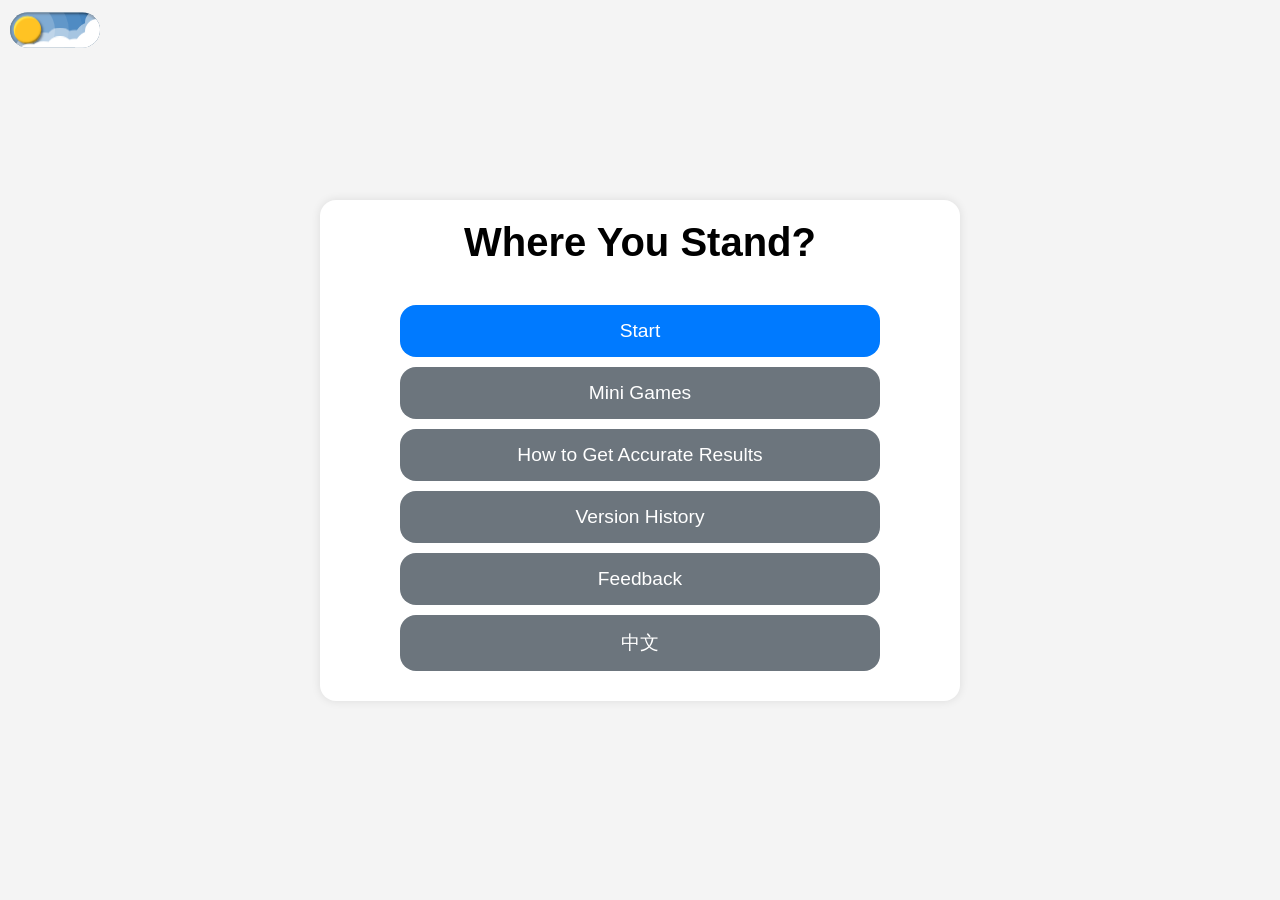
==== index.html @ 2a89460a "Apply approved English copy and connect quiz language switching" ====
<!DOCTYPE html>
<html lang="en">
<head>
    <meta charset="UTF-8">
    <meta name="viewport" content="width=device-width, initial-scale=1.0">
    <title data-i18n="title">Where You Stand?</title>
    <link rel="stylesheet" href="portalstyles.css?v=1">
    <link rel="stylesheet" href="daynight/style.css">
</head>
<body>
    <div class="container" style="font-size: 5px">
        <div class="components">
          <div class="main-button">
            <div class="moon"></div>
            <div class="moon"></div>
            <div class="moon"></div>
          </div>
          <div class="daytime-backgrond"></div>
          <div class="daytime-backgrond"></div>
          <div class="daytime-backgrond"></div>
          <div class="cloud">
            <div class="cloud-son"></div>
            <div class="cloud-son"></div>
            <div class="cloud-son"></div>
            <div class="cloud-son"></div>
            <div class="cloud-son"></div>
            <div class="cloud-son"></div>
          </div>
          <div class="cloud-light">
            <div class="cloud-son"></div>
            <div class="cloud-son"></div>
            <div class="cloud-son"></div>
            <div class="cloud-son"></div>
            <div class="cloud-son"></div>
            <div class="cloud-son"></div>
          </div>
          <div class="stars">
            <div class="star big">
              <div class="star-son"></div>
              <div class="star-son"></div>
              <div class="star-son"></div>
              <div class="star-son"></div>
            </div>
            <div class="star big">
              <div class="star-son"></div>
              <div class="star-son"></div>
              <div class="star-son"></div>
              <div class="star-son"></div>
            </div>
            <div class="star medium">
              <div class="star-son"></div>
              <div class="star-son"></div>
              <div class="star-son"></div>
              <div class="star-son"></div>
            </div>
            <div class="star medium">
              <div class="star-son"></div>
              <div class="star-son"></div>
              <div class="star-son"></div>
              <div class="star-son"></div>
            </div>
            <div class="star small">
              <div class="star-son"></div>
              <div class="star-son"></div>
              <div class="star-son"></div>
              <div class="star-son"></div>
            </div>
            <div class="star small">
              <div class="star-son"></div>
              <div class="star-son"></div>
              <div class="star-son"></div>
              <div class="star-son"></div>
            </div>
          </div>
        </div>
      </div>
    <div class="containerall">
        <h1 data-i18n="title" onclick="showVersion()">Where You Stand?</h1>
        <div id="options-container">
            <button class="option-button" data-i18n="startTest" onclick="startTest()">Start</button>
            <button class="option-button1" data-i18n="miniGames" onclick="games()">Mini Games</button>
            <button class="option-button1" data-i18n="notes" onclick="showNotes()">How to Get Accurate Results</button>
            <button class="option-button1" data-i18n="versionHistory" onclick="history()">Version History</button>
            <button class="option-button1" data-i18n="feedback" onclick="giveFeedback()">Feedback</button>
            <button class="option-button1" data-i18n="switchLanguage" onclick="switchLanguage()">中文</button>
        </div>
    </div>
    <script src="approved-translations.js?v=1"></script>
    <script src="i18n.js?v=1"></script>
    <script src="portalscript.js?v=5"></script>
    <script src="daynight/script.js"></script>
</body>
</html>
---- portalstyles.css ----
body {
    font-family: Arial, sans-serif;
    background-color: #f4f4f4;
    margin: 0;
    padding: 0;
    display: flex;
    justify-content: center;
    align-items: center;
    height: 100vh;
}

.containerall {
    background: white;
    padding: 20px;
    border-radius: 16px; /* 增加圆角度数 */
    box-shadow: 0 0 10px rgba(0, 0, 0, 0.1);
    text-align: center;
    max-width: 600px;
    width: 90%;
}

h1 {
    margin-bottom: 40px;
    font-size: 2.5em;
    cursor: pointer;
}

.option-button {
    display: block;
    width: 80%;
    padding: 15px;
    margin: 10px auto;
    border: none;
    background-color: #007AFF;
    color: white;
    border-radius: 16px; /* 增加圆角度数 */
    cursor: pointer;
    font-size: 1.2em;
}

.option-button1 {
    display: block;
    width: 80%;
    padding: 15px;
    margin: 10px auto;
    border: none;
    background-color: #6c757d;
    color: white;
    border-radius: 16px; /* 增加圆角度数 */
    cursor: pointer;
    font-size: 1.2em;
}

.option-button:hover {
    background-color: #0056b3;
}

.option-button1:hover {
    background-color: #545b62;
}

@media (max-width: 600px) {
    .containerall {
        padding: 10px;
    }

    h1 {
        font-size: 2em;
        margin-bottom: 32px;
    }

    .option-button {
        width: 95%;
        padding: 12px;
        font-size: 1em;
    }

    .option-button1 {
        width: 95%;
        padding: 12px;
        font-size: 1em;
    }
}

/* 新的动画样式 */
@keyframes expandAndFade {
    0% {
        transform: scale(1);
        opacity: 1;
    }
    100% {
        transform: scale(3);
        opacity: 0;
    }
}

/* 为 .option-button 添加动画类 */
.option-button.animate {
    animation: expandAndFade 1s forwards; /* 1秒的动画，动画结束时保持最终状态 */
}

/* 隐藏但保持占位的样式 */
.hidden {
    opacity: 0;
    pointer-events: none;
}
---- daynight/style.css ----
* {
  margin: 0;
  padding: 0;
  transition: 0.7s;
  -webkit-tap-highlight-color: rgba(0, 0, 0, 0);
}
body[data-theme="dark"] {
  background-color: #141414; /* 夜间默认背景颜色 */
}
[data-theme="dark"] .containerall{
  background-color: #1E1E1E; /* 夜间默认背景颜色 */
}
[data-theme="dark"] h1{
  color: #F4F4F4; /* 夜间默认背景颜色 */
}
[data-theme="dark"] .option-button {
  background-color: #0066FF;
  color: #F4F4F4;
}
[data-theme="dark"] .option-button1 {
  background-color: #586169;
  color: #F4F4F4;
}
[data-theme="dark"] #question {
  color: #F4F4F4;
}
[data-theme="dark"] .option-button:hover {
  background-color: #0044CC;
}
[data-theme="dark"] .option-button1:hover {
  background-color: #40474E;
}
[data-theme="dark"] .back-button {
  background-color: #586169;
}
[data-theme="dark"] .back-button:hover {
  background-color: #464E54;
}
[data-theme="dark"] .progress-bar {
  background-color: #141414;
}
[data-theme="dark"] #calculation-status {
  color: #F4F4F4;
}
[data-theme="dark"] .progress {
  background-color: #0066FF;
}
[data-theme="dark"] .note {
  color: #F4F4F4;
}
[data-theme="dark"] .bignote {
  color: #F4F4F4;
}
[data-theme="dark"] .inline-icon {
  filter: brightness(0) invert(1);
}
[data-theme="dark"] .version {
  background-color: #1E1E1E;
  border: 1px solid #000000;
}

[data-theme="dark"] .version-number {
  color: #0066FF;
}

[data-theme="dark"] .version-details {
  color: #F4F4F4;
}
.container {
  position: absolute;
  top: 30px;
  left: 55px;
  margin-top: -35em;
  margin-left: -90em;
  width: 180em;
  height: 70em;
  display: inline-block;
  vertical-align: bottom;
  -webkit-transform: translate3d(0, 0, 0);
  -moz-transform: translate3d(0, 0, 0);
  -o-transform: translate3d(0, 0, 0);
  -ms-transform: translate3d(0, 0, 0);
  transform: translate3d(0, 0, 0);
  transform: scale(0.1);
}
.container .components {
  position: fixed;
  width: 180em;
  height: 70em;
  background-color: #4685c0;
  border-radius: 100em;
  -webkit-box-shadow: inset 0 0 5em 3em rgba(0, 0, 0, 0.5);
  box-shadow: inset 0 0 5em 3em rgba(0, 0, 0, 0.5);
  overflow: hidden;
  -webkit-transition: 0.7s;
  -moz-transition: 0.7s;
  -o-transition: 0.7s;
  -ms-transition: 0.7s;
  transition: 0.7s;
  -webkit-transition-timing-function: cubic-bezier(0, 0.5, 1, 1);
  -moz-transition-timing-function: cubic-bezier(0, 0.5, 1, 1);
  -o-transition-timing-function: cubic-bezier(0, 0.5, 1, 1);
  -ms-transition-timing-function: cubic-bezier(0, 0.5, 1, 1);
  transition-timing-function: cubic-bezier(0, 0.5, 1, 1);
  cursor: pointer;
}
.container .main-button {
  margin: 7.5em 0 0 7.5em;
  width: 55em;
  height: 55em;
  background-color: #ffc323;
  border-radius: 50%;
  -webkit-box-shadow: 3em 3em 5em rgba(0, 0, 0, 0.5),
    inset -3em -5em 3em -3em rgba(0, 0, 0, 0.5), inset 4em 5em 2em -2em #ffe650;
  box-shadow: 3em 3em 5em rgba(0, 0, 0, 0.5),
    inset -3em -5em 3em -3em rgba(0, 0, 0, 0.5), inset 4em 5em 2em -2em #ffe650;
  -webkit-transition: 1s;
  -moz-transition: 1s;
  -o-transition: 1s;
  -ms-transition: 1s;
  transition: 1s;
  -webkit-transition-timing-function: cubic-bezier(0.56, 1.35, 0.52, 1);
  -moz-transition-timing-function: cubic-bezier(0.56, 1.35, 0.52, 1);
  -o-transition-timing-function: cubic-bezier(0.56, 1.35, 0.52, 1);
  -ms-transition-timing-function: cubic-bezier(0.56, 1.35, 0.52, 1);
  transition-timing-function: cubic-bezier(0.56, 1.35, 0.52, 1);
}
.container .moon {
  position: absolute;
  background-color: #96a0b4;
  -webkit-box-shadow: inset 0em 0em 1em 1em rgba(0, 0, 0, 0.3);
  box-shadow: inset 0em 0em 1em 1em rgba(0, 0, 0, 0.3);
  border-radius: 50%;
  -webkit-transition: 0.5s;
  -moz-transition: 0.5s;
  -o-transition: 0.5s;
  -ms-transition: 0.5s;
  transition: 0.5s;
  opacity: 0;
  -ms-filter: "progid:DXImageTransform.Microsoft.Alpha(Opacity=0)";
  filter: alpha(opacity=0);
}
.container .moon:nth-child(1) {
  top: 7.5em;
  left: 25em;
  width: 12.5em;
  height: 12.5em;
}
.container .moon:nth-child(2) {
  top: 20em;
  left: 7.5em;
  width: 20em;
  height: 20em;
}
.container .moon:nth-child(3) {
  top: 32.5em;
  left: 32.5em;
  width: 12.5em;
  height: 12.5em;
}
.container .daytime-backgrond {
  position: absolute;
  border-radius: 50%;
  -webkit-transition: 1s;
  -moz-transition: 1s;
  -o-transition: 1s;
  -ms-transition: 1s;
  transition: 1s;
  -webkit-transition-timing-function: cubic-bezier(0.56, 1.35, 0.52, 1);
  -moz-transition-timing-function: cubic-bezier(0.56, 1.35, 0.52, 1);
  -o-transition-timing-function: cubic-bezier(0.56, 1.35, 0.52, 1);
  -ms-transition-timing-function: cubic-bezier(0.56, 1.35, 0.52, 1);
  transition-timing-function: cubic-bezier(0.56, 1.35, 0.52, 1);
}
.container .daytime-backgrond:nth-child(2) {
  top: -20em;
  left: -20em;
  width: 110em;
  height: 110em;
  background-color: rgba(255, 255, 255, 0.2);
  z-index: -2;
}
.container .daytime-backgrond:nth-child(3) {
  top: -32.5em;
  left: -17.5em;
  width: 135em;
  height: 135em;
  background-color: rgba(255, 255, 255, 0.1);
  z-index: -3;
}
.container .daytime-backgrond:nth-child(4) {
  top: -45em;
  left: -15em;
  width: 160em;
  height: 160em;
  background-color: rgba(255, 255, 255, 0.05);
  z-index: -4;
}
.container .cloud,
.container .cloud-light {
  -webkit-transform: translateY(10em);
  -moz-transform: translateY(10em);
  -o-transform: translateY(10em);
  -ms-transform: translateY(10em);
  transform: translateY(10em);
  -webkit-transition: 1s;
  -moz-transition: 1s;
  -o-transition: 1s;
  -ms-transition: 1s;
  transition: 1s;
  -webkit-transition-timing-function: cubic-bezier(0.56, 1.35, 0.52, 1);
  -moz-transition-timing-function: cubic-bezier(0.56, 1.35, 0.52, 1);
  -o-transition-timing-function: cubic-bezier(0.56, 1.35, 0.52, 1);
  -ms-transition-timing-function: cubic-bezier(0.56, 1.35, 0.52, 1);
  transition-timing-function: cubic-bezier(0.56, 1.35, 0.52, 1);
}
.container .cloud-son {
  position: absolute;
  background-color: #fff;
  border-radius: 50%;
  z-index: -1;
  -webkit-transition: -webkit-transform 6s, right 1s, bottom 1s;
  -moz-transition: -moz-transform 6s, right 1s, bottom 1s;
  -o-transition: -o-transform 6s, right 1s, bottom 1s;
  -ms-transition: -ms-transform 6s, right 1s, bottom 1s;
  transition: transform 6s, right 1s, bottom 1s;
}
.container .cloud-son:nth-child(6n + 1) {
  right: -20em;
  bottom: 10em;
  width: 50em;
  height: 50em;
}
.container .cloud-son:nth-child(6n + 2) {
  right: -10em;
  bottom: -25em;
  width: 60em;
  height: 60em;
}
.container .cloud-son:nth-child(6n + 3) {
  right: 20em;
  bottom: -40em;
  width: 60em;
  height: 60em;
}
.container .cloud-son:nth-child(6n + 4) {
  right: 50em;
  bottom: -35em;
  width: 60em;
  height: 60em;
}
.container .cloud-son:nth-child(6n + 5) {
  right: 75em;
  bottom: -60em;
  width: 75em;
  height: 75em;
}
.container .cloud-son:nth-child(6n + 6) {
  right: 110em;
  bottom: -50em;
  width: 60em;
  height: 60em;
}
.container .cloud {
  z-index: -2;
}
.container .cloud-light {
  position: absolute;
  right: 0em;
  bottom: 25em;
  opacity: 0.5;
  -ms-filter: "progid:DXImageTransform.Microsoft.Alpha(Opacity=50)";
  filter: alpha(opacity=50);
  z-index: -3;
}
.container .stars {
  -webkit-transform: translateY(-125em);
  -moz-transform: translateY(-125em);
  -o-transform: translateY(-125em);
  -ms-transform: translateY(-125em);
  transform: translateY(-125em);
  z-index: -2;
  -webkit-transition: 1s;
  -moz-transition: 1s;
  -o-transition: 1s;
  -ms-transition: 1s;
  transition: 1s;
  -webkit-transition-timing-function: cubic-bezier(0.56, 1.35, 0.52, 1);
  -moz-transition-timing-function: cubic-bezier(0.56, 1.35, 0.52, 1);
  -o-transition-timing-function: cubic-bezier(0.56, 1.35, 0.52, 1);
  -ms-transition-timing-function: cubic-bezier(0.56, 1.35, 0.52, 1);
  transition-timing-function: cubic-bezier(0.56, 1.35, 0.52, 1);
}
.container .big {
  --size: 7em;
}
.container .medium {
  --size: 5em;
}
.container .small {
  --size: 3em;
}
.container .star {
  position: absolute;
  width: calc(2 * var(--size));
  height: calc(2 * var(--size));
}
.container .star:nth-child(1) {
  top: 11em;
  left: 39em;
}
.container .star:nth-child(2) {
  top: 39em;
  left: 91em;
}
.container .star:nth-child(3) {
  top: 26em;
  left: 19em;
}
.container .star:nth-child(4) {
  top: 37em;
  left: 66em;
}
.container .star:nth-child(5) {
  top: 21em;
  left: 75em;
}
.container .star:nth-child(6) {
  top: 51em;
  left: 38em;
}
.container .star-son {
  float: left;
}
.container .star-son:nth-child(1) {
  --pos: left 0;
}
.container .star-son:nth-child(2) {
  --pos: right 0;
}
.container .star-son:nth-child(3) {
  --pos: 0 bottom;
}
.container .star-son:nth-child(4) {
  --pos: right bottom;
}
.container .star-son {
  width: var(--size);
  height: var(--size);
  background-image: -webkit-radial-gradient(
    circle var(--size) at var(--pos),
    transparent calc(95% - 1px),
    #fff 95%
  );
  background-image: -moz-radial-gradient(
    circle var(--size) at var(--pos),
    transparent calc(95% - 1px),
    #fff 95%
  );
  background-image: -o-radial-gradient(
    circle var(--size) at var(--pos),
    transparent calc(95% - 1px),
    #fff 95%
  );
  background-image: -ms-radial-gradient(
    circle var(--size) at var(--pos),
    transparent calc(95% - 1px),
    #fff 95%
  );
  background-image: radial-gradient(
    circle var(--size) at var(--pos),
    transparent calc(95% - 1px),
    #fff 95%
  );
}
.container .components .main-button:hover {
  -webkit-transform: translateX(10em);
  -moz-transform: translateX(10em);
  -o-transform: translateX(10em);
  -ms-transform: translateX(10em);
  transform: translateX(10em);
}
.container .components .main-button:hover ~ .daytime-backgrond:nth-child(2) {
  -webkit-transform: translateX(10em);
  -moz-transform: translateX(10em);
  -o-transform: translateX(10em);
  -ms-transform: translateX(10em);
  transform: translateX(10em);
}
.container .components .main-button:hover ~ .daytime-backgrond:nth-child(3) {
  -webkit-transform: translateX(7em);
  -moz-transform: translateX(7em);
  -o-transform: translateX(7em);
  -ms-transform: translateX(7em);
  transform: translateX(7em);
}
.container .components .main-button:hover ~ .daytime-backgrond:nth-child(4) {
  -webkit-transform: translateX(4em);
  -moz-transform: translateX(4em);
  -o-transform: translateX(4em);
  -ms-transform: translateX(4em);
  transform: translateX(4em);
}
.container .components .main-button:hover ~ .cloud .cloud-son:nth-child(1) {
  right: -24em;
  bottom: 10em;
}
.container .components .main-button:hover ~ .cloud .cloud-son:nth-child(2) {
  right: -12em;
  bottom: -27em;
}
.container .components .main-button:hover ~ .cloud .cloud-son:nth-child(3) {
  right: 17em;
  bottom: -43em;
}
.container .components .main-button:hover ~ .cloud .cloud-son:nth-child(4) {
  right: 46em;
  bottom: -39em;
}
.container .components .main-button:hover ~ .cloud .cloud-son:nth-child(5) {
  right: 70em;
  bottom: -65em;
}
.container .components .main-button:hover ~ .cloud .cloud-son:nth-child(6) {
  right: 109em;
  bottom: -54em;
}
.container
  .components
  .main-button:hover
  ~ .cloud-light
  .cloud-son:nth-child(1) {
  right: -23em;
  bottom: 10em;
}
.container
  .components
  .main-button:hover
  ~ .cloud-light
  .cloud-son:nth-child(2) {
  right: -11em;
  bottom: -26em;
}
.container
  .components
  .main-button:hover
  ~ .cloud-light
  .cloud-son:nth-child(3) {
  right: 18em;
  bottom: -42em;
}
.container
  .components
  .main-button:hover
  ~ .cloud-light
  .cloud-son:nth-child(4) {
  right: 47em;
  bottom: -38em;
}
.container
  .components
  .main-button:hover
  ~ .cloud-light
  .cloud-son:nth-child(5) {
  right: 74em;
  bottom: -64em;
}
.container
  .components
  .main-button:hover
  ~ .cloud-light
  .cloud-son:nth-child(6) {
  right: 110em;
  bottom: -55em;
}
[data-theme="light"] .container .cloud-son {
  -webkit-transform: scale(1);
  -moz-transform: scale(1);
  -o-transform: scale(1);
  -ms-transform: scale(1);
  transform: scale(1);
  -webkit-transition-timing-function: cubic-bezier(0.56, 1.35, 0.52, 1);
  -moz-transition-timing-function: cubic-bezier(0.56, 1.35, 0.52, 1);
  -o-transition-timing-function: cubic-bezier(0.56, 1.35, 0.52, 1);
  -ms-transition-timing-function: cubic-bezier(0.56, 1.35, 0.52, 1);
  transition-timing-function: cubic-bezier(0.56, 1.35, 0.52, 1);
  -webkit-transition: 1s;
  -moz-transition: 1s;
  -o-transition: 1s;
  -ms-transition: 1s;
  transition: 1s;
  -webkit-animation-iteration-count: infinite;
  -moz-animation-iteration-count: infinite;
  -o-animation-iteration-count: infinite;
  -ms-animation-iteration-count: infinite;
  animation-iteration-count: infinite;
  -webkit-animation-direction: alternate;
  -moz-animation-direction: alternate;
  -o-animation-direction: alternate;
  -ms-animation-direction: alternate;
  animation-direction: alternate;
  -webkit-animation-timing-function: ease-in-out;
  -moz-animation-timing-function: ease-in-out;
  -o-animation-timing-function: ease-in-out;
  -ms-animation-timing-function: ease-in-out;
  animation-timing-function: ease-in-out;
}
[data-theme="light"] .container .cloud-son:nth-child(6n + 1) {
  -webkit-animation-name: naoCloud;
  -moz-animation-name: naoCloud;
  -o-animation-name: naoCloud;
  -ms-animation-name: naoCloud;
  animation-name: naoCloud;
  -webkit-animation-duration: 4.5s;
  -moz-animation-duration: 4.5s;
  -o-animation-duration: 4.5s;
  -ms-animation-duration: 4.5s;
  animation-duration: 4.5s;
}
[data-theme="light"] .container .cloud-son:nth-child(6n + 2) {
  -webkit-animation-name: naoCloud;
  -moz-animation-name: naoCloud;
  -o-animation-name: naoCloud;
  -ms-animation-name: naoCloud;
  animation-name: naoCloud;
  -webkit-animation-duration: 5.1s;
  -moz-animation-duration: 5.1s;
  -o-animation-duration: 5.1s;
  -ms-animation-duration: 5.1s;
  animation-duration: 5.1s;
}
[data-theme="light"] .container .cloud-son:nth-child(6n + 3) {
  -webkit-animation-name: naoCloud;
  -moz-animation-name: naoCloud;
  -o-animation-name: naoCloud;
  -ms-animation-name: naoCloud;
  animation-name: naoCloud;
  -webkit-animation-duration: 5.9s;
  -moz-animation-duration: 5.9s;
  -o-animation-duration: 5.9s;
  -ms-animation-duration: 5.9s;
  animation-duration: 5.9s;
}
[data-theme="light"] .container .cloud-son:nth-child(6n + 4) {
  -webkit-animation-name: naoCloud;
  -moz-animation-name: naoCloud;
  -o-animation-name: naoCloud;
  -ms-animation-name: naoCloud;
  animation-name: naoCloud;
  -webkit-animation-duration: 6.3s;
  -moz-animation-duration: 6.3s;
  -o-animation-duration: 6.3s;
  -ms-animation-duration: 6.3s;
  animation-duration: 6.3s;
}
[data-theme="light"] .container .cloud-son:nth-child(6n + 5) {
  -webkit-animation-name: naoCloud;
  -moz-animation-name: naoCloud;
  -o-animation-name: naoCloud;
  -ms-animation-name: naoCloud;
  animation-name: naoCloud;
  -webkit-animation-duration: 4.7s;
  -moz-animation-duration: 4.7s;
  -o-animation-duration: 4.7s;
  -ms-animation-duration: 4.7s;
  animation-duration: 4.7s;
}
[data-theme="light"] .container .cloud-son:nth-child(6n + 6) {
  -webkit-animation-name: naoCloud;
  -moz-animation-name: naoCloud;
  -o-animation-name: naoCloud;
  -ms-animation-name: naoCloud;
  animation-name: naoCloud;
  -webkit-animation-duration: 5s;
  -moz-animation-duration: 5s;
  -o-animation-duration: 5s;
  -ms-animation-duration: 5s;
  animation-duration: 5s;
}
[data-theme="dark"] .container .components {
  background-color: #191e32;
}
[data-theme="dark"] .container .main-button {
  -webkit-transform: translateX(110em);
  -moz-transform: translateX(110em);
  -o-transform: translateX(110em);
  -ms-transform: translateX(110em);
  transform: translateX(110em);
  background-color: #c3c8d2;
  -webkit-box-shadow: 3em 3em 5em rgba(0, 0, 0, 0.5),
    inset -3em -5em 3em -3em rgba(0, 0, 0, 0.5), inset 4em 5em 2em -2em #ffffd2;
  box-shadow: 3em 3em 5em rgba(0, 0, 0, 0.5),
    inset -3em -5em 3em -3em rgba(0, 0, 0, 0.5), inset 4em 5em 2em -2em #ffffd2;
}
[data-theme="dark"] .container .moon:nth-child(1) {
  opacity: 1;
  -ms-filter: none;
  filter: none;
}
[data-theme="dark"] .container .moon:nth-child(2) {
  opacity: 1;
  -ms-filter: none;
  filter: none;
}
[data-theme="dark"] .container .moon:nth-child(3) {
  opacity: 1;
  -ms-filter: none;
  filter: none;
}
[data-theme="dark"] .container .daytime-backgrond:nth-child(2) {
  -webkit-transform: translateX(110em);
  -moz-transform: translateX(110em);
  -o-transform: translateX(110em);
  -ms-transform: translateX(110em);
  transform: translateX(110em);
}
[data-theme="dark"] .container .daytime-backgrond:nth-child(3) {
  -webkit-transform: translateX(80em);
  -moz-transform: translateX(80em);
  -o-transform: translateX(80em);
  -ms-transform: translateX(80em);
  transform: translateX(80em);
}
[data-theme="dark"] .container .daytime-backgrond:nth-child(4) {
  -webkit-transform: translateX(50em);
  -moz-transform: translateX(50em);
  -o-transform: translateX(50em);
  -ms-transform: translateX(50em);
  transform: translateX(50em);
}
[data-theme="dark"] .container .cloud,
[data-theme="dark"] .container .cloud-light {
  -webkit-transform: translateY(80em);
  -moz-transform: translateY(80em);
  -o-transform: translateY(80em);
  -ms-transform: translateY(80em);
  transform: translateY(80em);
}
[data-theme="dark"] .container .stars {
  -webkit-transform: translateY(-62.5em);
  -moz-transform: translateY(-62.5em);
  -o-transform: translateY(-62.5em);
  -ms-transform: translateY(-62.5em);
  transform: translateY(-62.5em);
  opacity: 1;
  -ms-filter: none;
  filter: none;
}
[data-theme="dark"] .container .star {
  -webkit-transform: scale(1);
  -moz-transform: scale(1);
  -o-transform: scale(1);
  -ms-transform: scale(1);
  transform: scale(1);
  -webkit-transition-timing-function: cubic-bezier(0.56, 1.35, 0.52, 1);
  -moz-transition-timing-function: cubic-bezier(0.56, 1.35, 0.52, 1);
  -o-transition-timing-function: cubic-bezier(0.56, 1.35, 0.52, 1);
  -ms-transition-timing-function: cubic-bezier(0.56, 1.35, 0.52, 1);
  transition-timing-function: cubic-bezier(0.56, 1.35, 0.52, 1);
  -webkit-transition: 1s;
  -moz-transition: 1s;
  -o-transition: 1s;
  -ms-transition: 1s;
  transition: 1s;
  -webkit-animation-iteration-count: infinite;
  -moz-animation-iteration-count: infinite;
  -o-animation-iteration-count: infinite;
  -ms-animation-iteration-count: infinite;
  animation-iteration-count: infinite;
  -webkit-animation-direction: alternate;
  -moz-animation-direction: alternate;
  -o-animation-direction: alternate;
  -ms-animation-direction: alternate;
  animation-direction: alternate;
  -webkit-animation-timing-function: linear;
  -moz-animation-timing-function: linear;
  -o-animation-timing-function: linear;
  -ms-animation-timing-function: linear;
  animation-timing-function: linear;
}
[data-theme="dark"] .container .star:nth-child(1) {
  -webkit-animation-name: naoStar;
  -moz-animation-name: naoStar;
  -o-animation-name: naoStar;
  -ms-animation-name: naoStar;
  animation-name: naoStar;
  -webkit-animation-duration: 3.5s;
  -moz-animation-duration: 3.5s;
  -o-animation-duration: 3.5s;
  -ms-animation-duration: 3.5s;
  animation-duration: 3.5s;
}
[data-theme="dark"] .container .star:nth-child(2) {
  -webkit-animation-name: naoStar;
  -moz-animation-name: naoStar;
  -o-animation-name: naoStar;
  -ms-animation-name: naoStar;
  animation-name: naoStar;
  -webkit-animation-duration: 4.1s;
  -moz-animation-duration: 4.1s;
  -o-animation-duration: 4.1s;
  -ms-animation-duration: 4.1s;
  animation-duration: 4.1s;
}
[data-theme="dark"] .container .star:nth-child(3) {
  -webkit-animation-name: naoStar;
  -moz-animation-name: naoStar;
  -o-animation-name: naoStar;
  -ms-animation-name: naoStar;
  animation-name: naoStar;
  -webkit-animation-duration: 4.9s;
  -moz-animation-duration: 4.9s;
  -o-animation-duration: 4.9s;
  -ms-animation-duration: 4.9s;
  animation-duration: 4.9s;
}
[data-theme="dark"] .container .star:nth-child(4) {
  -webkit-animation-name: naoStar;
  -moz-animation-name: naoStar;
  -o-animation-name: naoStar;
  -ms-animation-name: naoStar;
  animation-name: naoStar;
  -webkit-animation-duration: 5.3s;
  -moz-animation-duration: 5.3s;
  -o-animation-duration: 5.3s;
  -ms-animation-duration: 5.3s;
  animation-duration: 5.3s;
}
[data-theme="dark"] .container .star:nth-child(5) {
  -webkit-animation-name: naoStar;
  -moz-animation-name: naoStar;
  -o-animation-name: naoStar;
  -ms-animation-name: naoStar;
  animation-name: naoStar;
  -webkit-animation-duration: 3s;
  -moz-animation-duration: 3s;
  -o-animation-duration: 3s;
  -ms-animation-duration: 3s;
  animation-duration: 3s;
}
[data-theme="dark"] .container .star:nth-child(6) {
  -webkit-animation-name: naoStar;
  -moz-animation-name: naoStar;
  -o-animation-name: naoStar;
  -ms-animation-name: naoStar;
  animation-name: naoStar;
  -webkit-animation-duration: 2.2s;
  -moz-animation-duration: 2.2s;
  -o-animation-duration: 2.2s;
  -ms-animation-duration: 2.2s;
  animation-duration: 2.2s;
}
[data-theme="dark"] .container .components .main-button:hover {
  -webkit-transform: translateX(100em);
  -moz-transform: translateX(100em);
  -o-transform: translateX(100em);
  -ms-transform: translateX(100em);
  transform: translateX(100em);
}
[data-theme="dark"]
  .container
  .components
  .main-button:hover
  ~ .daytime-backgrond:nth-child(2) {
  -webkit-transform: translateX(100em);
  -moz-transform: translateX(100em);
  -o-transform: translateX(100em);
  -ms-transform: translateX(100em);
  transform: translateX(100em);
}
[data-theme="dark"]
  .container
  .components
  .main-button:hover
  ~ .daytime-backgrond:nth-child(3) {
  -webkit-transform: translateX(73em);
  -moz-transform: translateX(73em);
  -o-transform: translateX(73em);
  -ms-transform: translateX(73em);
  transform: translateX(73em);
}
[data-theme="dark"]
  .container
  .components
  .main-button:hover
  ~ .daytime-backgrond:nth-child(4) {
  -webkit-transform: translateX(46em);
  -moz-transform: translateX(46em);
  -o-transform: translateX(46em);
  -ms-transform: translateX(46em);
  transform: translateX(46em);
}
[data-theme="dark"]
  .container
  .components
  .main-button:hover
  ~ .stars
  .star:nth-child(1) {
  top: 10em;
  left: 36em;
}
[data-theme="dark"]
  .container
  .components
  .main-button:hover
  ~ .stars
  .star:nth-child(2) {
  top: 40em;
  left: 87em;
}
[data-theme="dark"]
  .container
  .components
  .main-button:hover
  ~ .stars
  .star:nth-child(3) {
  top: 26em;
  left: 16em;
}
[data-theme="dark"]
  .container
  .components
  .main-button:hover
  ~ .stars
  .star:nth-child(4) {
  top: 38em;
  left: 63em;
}
[data-theme="dark"]
  .container
  .components
  .main-button:hover
  ~ .stars
  .star:nth-child(5) {
  top: 20.5em;
  left: 72em;
}
[data-theme="dark"]
  .container
  .components
  .main-button:hover
  ~ .stars
  .star:nth-child(6) {
  top: 51.5em;
  left: 35em;
}

@-moz-keyframes naoStar {
  0%,
  20% {
    -webkit-transform: scale(0);
    -moz-transform: scale(0);
    -o-transform: scale(0);
    -ms-transform: scale(0);
    transform: scale(0);
  }
  20%,
  100% {
    -webkit-transform: scale(1);
    -moz-transform: scale(1);
    -o-transform: scale(1);
    -ms-transform: scale(1);
    transform: scale(1);
  }
}
@-webkit-keyframes naoStar {
  0%,
  20% {
    -webkit-transform: scale(0);
    -moz-transform: scale(0);
    -o-transform: scale(0);
    -ms-transform: scale(0);
    transform: scale(0);
  }
  20%,
  100% {
    -webkit-transform: scale(1);
    -moz-transform: scale(1);
    -o-transform: scale(1);
    -ms-transform: scale(1);
    transform: scale(1);
  }
}
@-o-keyframes naoStar {
  0%,
  20% {
    -webkit-transform: scale(0);
    -moz-transform: scale(0);
    -o-transform: scale(0);
    -ms-transform: scale(0);
    transform: scale(0);
  }
  20%,
  100% {
    -webkit-transform: scale(1);
    -moz-transform: scale(1);
    -o-transform: scale(1);
    -ms-transform: scale(1);
    transform: scale(1);
  }
}
@keyframes naoStar {
  0%,
  20% {
    -webkit-transform: scale(0);
    -moz-transform: scale(0);
    -o-transform: scale(0);
    -ms-transform: scale(0);
    transform: scale(0);
  }
  20%,
  100% {
    -webkit-transform: scale(1);
    -moz-transform: scale(1);
    -o-transform: scale(1);
    -ms-transform: scale(1);
    transform: scale(1);
  }
}
@-moz-keyframes naoCloud {
  0% {
    -webkit-transform: translate(2em, -2em);
    -moz-transform: translate(2em, -2em);
    -o-transform: translate(2em, -2em);
    -ms-transform: translate(2em, -2em);
    transform: translate(2em, -2em);
  }
  50% {
    -webkit-transform: translate(-2em, 2em);
    -moz-transform: translate(-2em, 2em);
    -o-transform: translate(-2em, 2em);
    -ms-transform: translate(-2em, 2em);
    transform: translate(-2em, 2em);
  }
  100% {
    -webkit-transform: translate(2em, -2em);
    -moz-transform: translate(2em, -2em);
    -o-transform: translate(2em, -2em);
    -ms-transform: translate(2em, -2em);
    transform: translate(2em, -2em);
  }
}
@-webkit-keyframes naoCloud {
  0% {
    -webkit-transform: translate(2em, -2em);
    -moz-transform: translate(2em, -2em);
    -o-transform: translate(2em, -2em);
    -ms-transform: translate(2em, -2em);
    transform: translate(2em, -2em);
  }
  50% {
    -webkit-transform: translate(-2em, 2em);
    -moz-transform: translate(-2em, 2em);
    -o-transform: translate(-2em, 2em);
    -ms-transform: translate(-2em, 2em);
    transform: translate(-2em, 2em);
  }
  100% {
    -webkit-transform: translate(2em, -2em);
    -moz-transform: translate(2em, -2em);
    -o-transform: translate(2em, -2em);
    -ms-transform: translate(2em, -2em);
    transform: translate(2em, -2em);
  }
}
@-o-keyframes naoCloud {
  0% {
    -webkit-transform: translate(2em, -2em);
    -moz-transform: translate(2em, -2em);
    -o-transform: translate(2em, -2em);
    -ms-transform: translate(2em, -2em);
    transform: translate(2em, -2em);
  }
  50% {
    -webkit-transform: translate(-2em, 2em);
    -moz-transform: translate(-2em, 2em);
    -o-transform: translate(-2em, 2em);
    -ms-transform: translate(-2em, 2em);
    transform: translate(-2em, 2em);
  }
  100% {
    -webkit-transform: translate(2em, -2em);
    -moz-transform: translate(2em, -2em);
    -o-transform: translate(2em, -2em);
    -ms-transform: translate(2em, -2em);
    transform: translate(2em, -2em);
  }
}
@keyframes naoCloud {
  0% {
    -webkit-transform: translate(2em, -2em);
    -moz-transform: translate(2em, -2em);
    -o-transform: translate(2em, -2em);
    -ms-transform: translate(2em, -2em);
    transform: translate(2em, -2em);
  }
  50% {
    -webkit-transform: translate(-2em, 2em);
    -moz-transform: translate(-2em, 2em);
    -o-transform: translate(-2em, 2em);
    -ms-transform: translate(-2em, 2em);
    transform: translate(-2em, 2em);
  }
  100% {
    -webkit-transform: translate(2em, -2em);
    -moz-transform: translate(2em, -2em);
    -o-transform: translate(2em, -2em);
    -ms-transform: translate(2em, -2em);
    transform: translate(2em, -2em);
  }
}
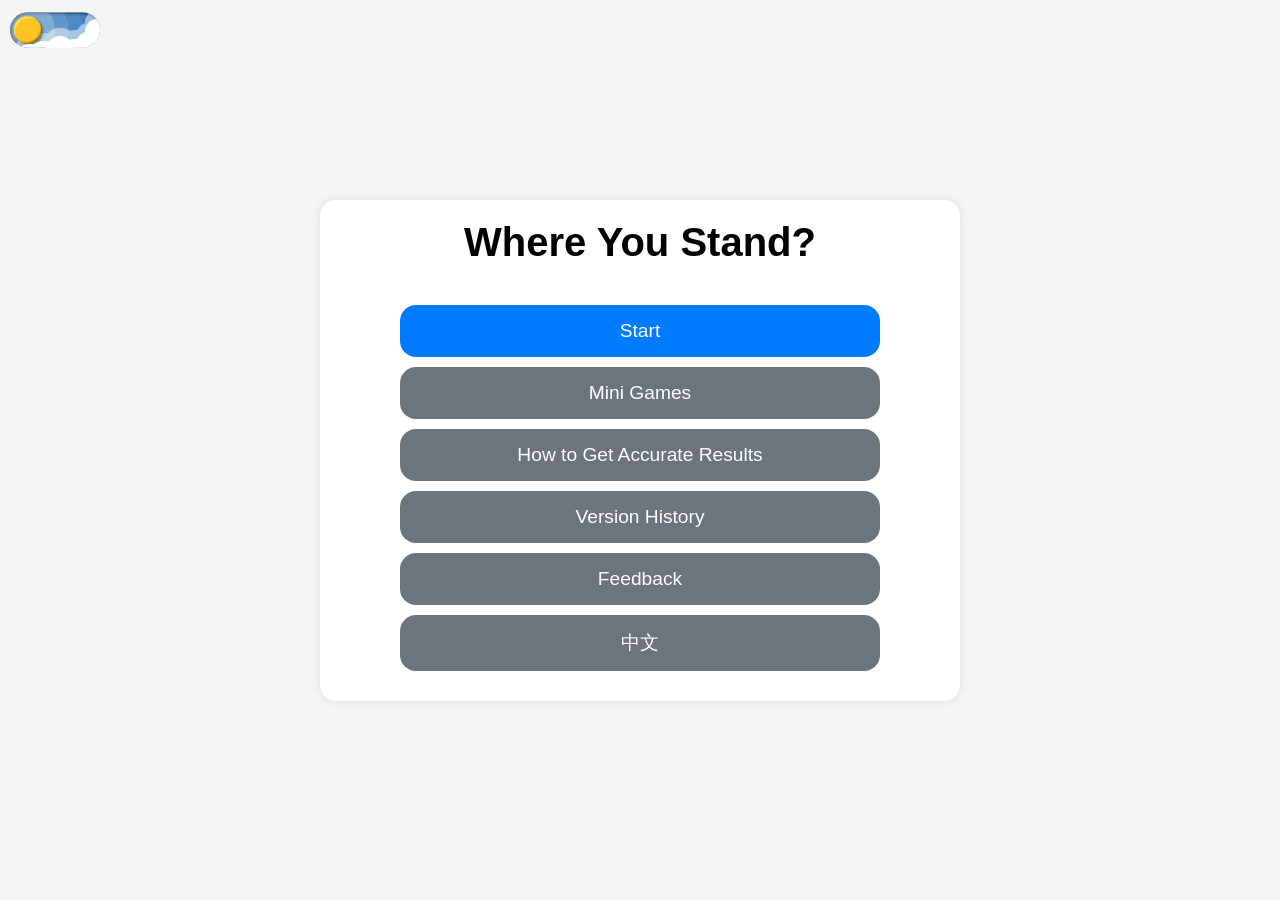
==== commit 1f3162b5: "Add English localization for Version History" ====
--- a/index.html
+++ b/index.html
@@ -85,9 +85,9 @@
             <button class="option-button1" data-i18n="switchLanguage" onclick="switchLanguage()">中文</button>
         </div>
     </div>
-    <script src="approved-translations.js?v=1"></script>
-    <script src="i18n.js?v=1"></script>
-    <script src="portalscript.js?v=5"></script>
+    <script src="approved-translations.js?v=12"></script>
+    <script src="i18n.js?v=12"></script>
+    <script src="portalscript.js?v=7"></script>
     <script src="daynight/script.js"></script>
 </body>
 </html>
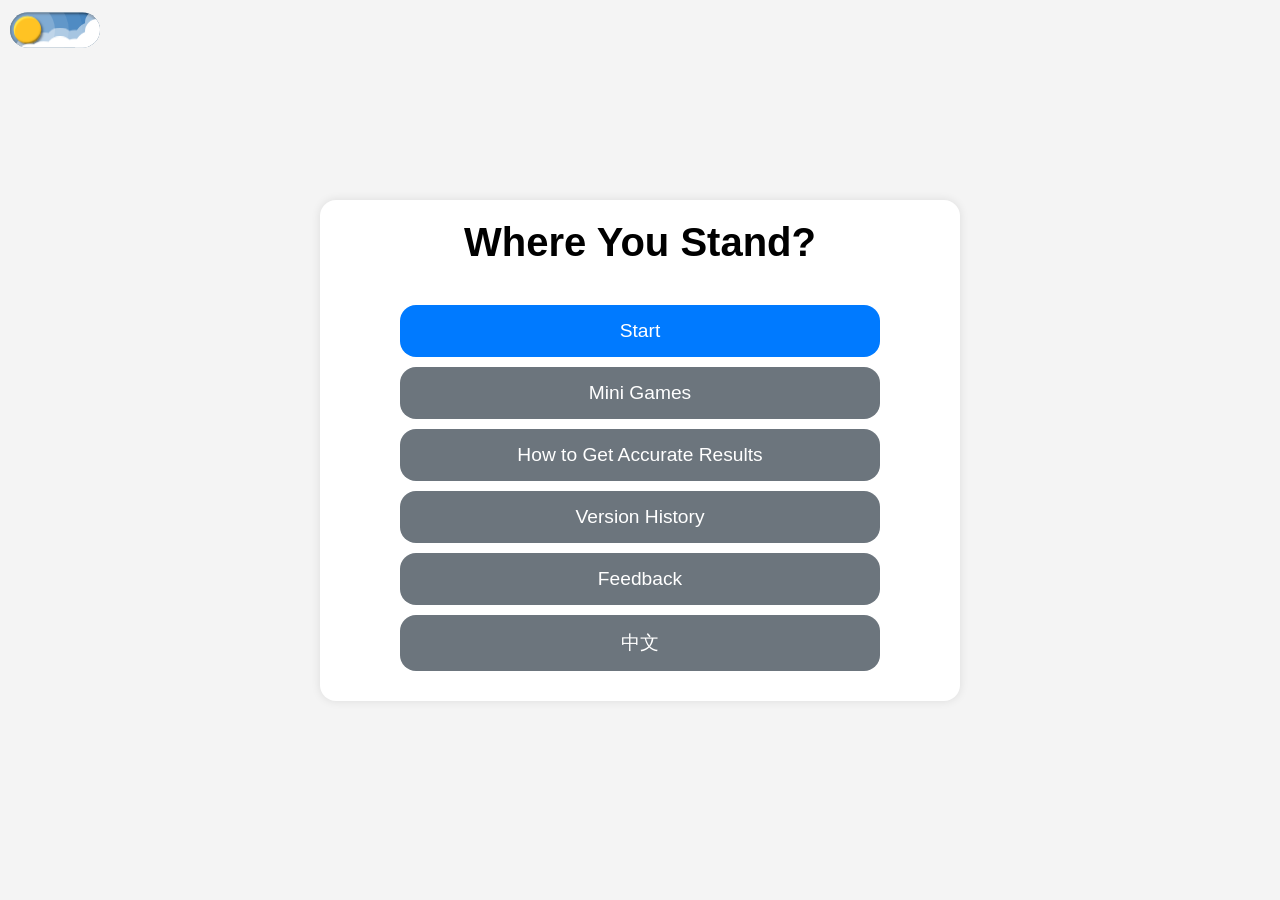
==== commit 2d30e83e: "Set the current version to 1.7.0a" ====
--- a/index.html
+++ b/index.html
@@ -85,9 +85,9 @@
             <button class="option-button1" data-i18n="switchLanguage" onclick="switchLanguage()">中文</button>
         </div>
     </div>
-    <script src="approved-translations.js?v=12"></script>
-    <script src="i18n.js?v=12"></script>
-    <script src="portalscript.js?v=7"></script>
+    <script src="approved-translations.js?v=14"></script>
+    <script src="i18n.js?v=13"></script>
+    <script src="portalscript.js?v=8"></script>
     <script src="daynight/script.js"></script>
 </body>
 </html>
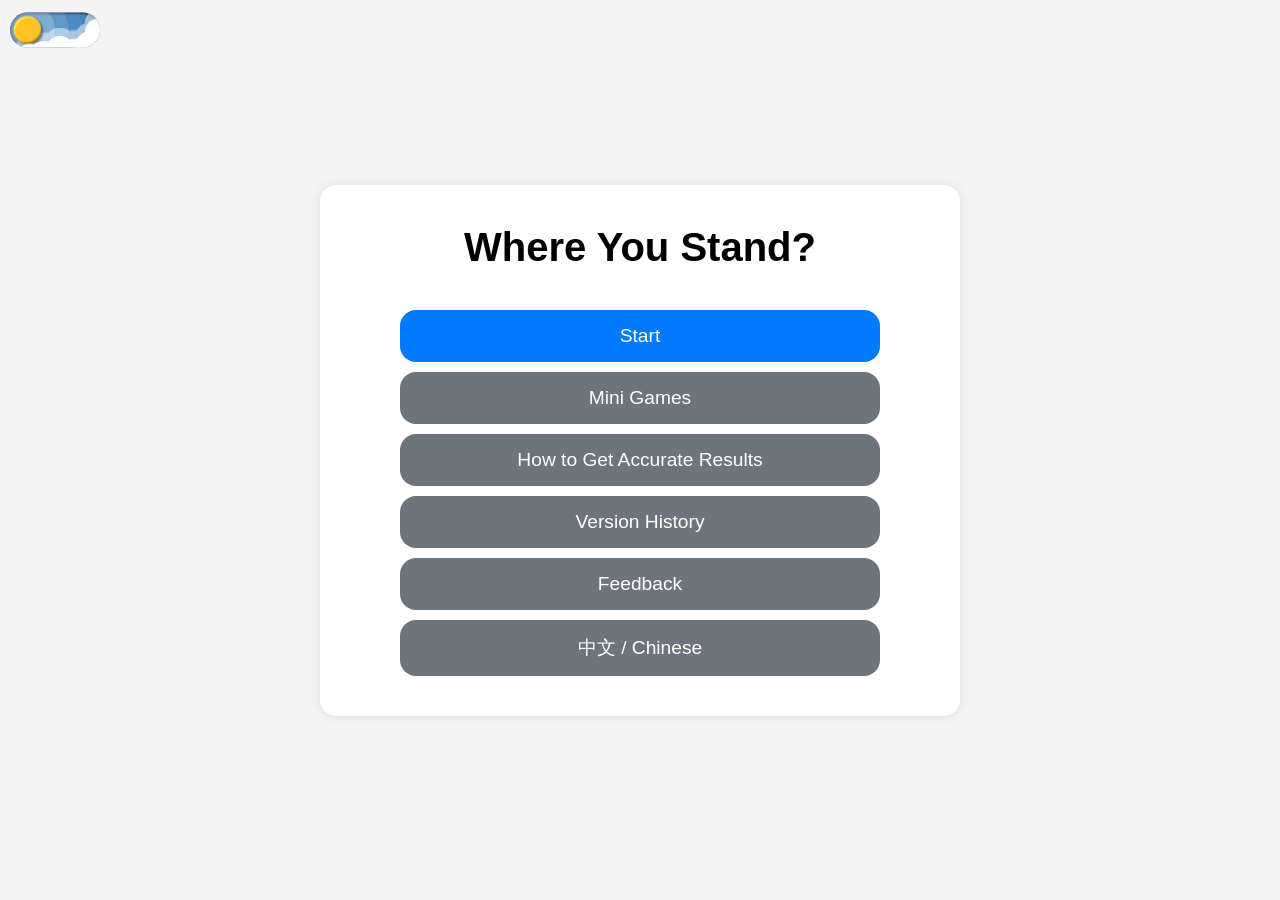
==== commit f3b440bf: "Release 1.7.3a with quiz and interface improvements - Remove loading delays and add context for foll" ====
--- a/index.html
+++ b/index.html
@@ -4,8 +4,9 @@
     <meta charset="UTF-8">
     <meta name="viewport" content="width=device-width, initial-scale=1.0">
     <title data-i18n="title">Where You Stand?</title>
-    <link rel="stylesheet" href="portalstyles.css?v=1">
-    <link rel="stylesheet" href="daynight/style.css">
+    <link rel="stylesheet" href="portalstyles.css?v=4">
+    <link rel="stylesheet" href="feedback.css?v=1">
+    <link rel="stylesheet" href="daynight/style.css?v=4">
 </head>
 <body>
     <div class="container" style="font-size: 5px">
@@ -82,12 +83,26 @@
             <button class="option-button1" data-i18n="notes" onclick="showNotes()">How to Get Accurate Results</button>
             <button class="option-button1" data-i18n="versionHistory" onclick="history()">Version History</button>
             <button class="option-button1" data-i18n="feedback" onclick="giveFeedback()">Feedback</button>
-            <button class="option-button1" data-i18n="switchLanguage" onclick="switchLanguage()">中文</button>
+            <button class="option-button1" data-i18n="switchLanguage" onclick="switchLanguage()">中文 / Chinese</button>
         </div>
     </div>
-    <script src="approved-translations.js?v=14"></script>
-    <script src="i18n.js?v=13"></script>
-    <script src="portalscript.js?v=8"></script>
+    <dialog id="feedback-dialog" aria-labelledby="feedback-title">
+        <h2 id="feedback-title" data-i18n="feedback">反馈问题</h2>
+        <form id="feedback-form" novalidate>
+            <label for="feedback-text" data-i18n="generalFeedbackLabel">你想反馈什么？</label>
+            <p id="feedback-hint" data-i18n="generalFeedbackHint">可以描述遇到的问题或提出建议（最多 5000 字）。</p>
+            <textarea id="feedback-text" name="feedback" rows="6" maxlength="5000" required aria-describedby="feedback-hint feedback-status"></textarea>
+            <p id="feedback-status" role="status" aria-live="polite"></p>
+            <div class="feedback-actions">
+                <button id="feedback-cancel" class="option-button back-button" type="button" data-i18n="feedbackCancel">取消</button>
+                <button id="feedback-submit" class="option-button" type="submit" data-i18n="feedbackSubmit">提交反馈</button>
+            </div>
+        </form>
+    </dialog>
+    <script src="approved-translations.js?v=26"></script>
+    <script src="i18n.js?v=24"></script>
+    <script src="feedback.js?v=1"></script>
+    <script src="portalscript.js?v=12"></script>
     <script src="daynight/script.js"></script>
 </body>
 </html>
--- a/portalstyles.css
+++ b/portalstyles.css
@@ -11,7 +11,7 @@
 
 .containerall {
     background: white;
-    padding: 20px;
+    padding: 40px 20px 30px;
     border-radius: 16px; /* 增加圆角度数 */
     box-shadow: 0 0 10px rgba(0, 0, 0, 0.1);
     text-align: center;
@@ -61,7 +61,7 @@
 
 @media (max-width: 600px) {
     .containerall {
-        padding: 10px;
+        padding: 20px 10px 15px;
     }
 
     h1 {
--- a/feedback.css
+++ b/feedback.css
@@ -0,0 +1,118 @@
+#feedback-dialog {
+    box-sizing: border-box;
+    width: min(480px, calc(100vw - 32px));
+    max-height: calc(100vh - 32px);
+    max-height: calc(100svh - 32px);
+    margin: auto;
+    padding: 24px;
+    overflow-y: auto;
+    border: 0;
+    border-radius: 16px;
+    background: white;
+    color: #202124;
+    box-shadow: 0 12px 40px rgba(0, 0, 0, 0.2);
+}
+
+#feedback-dialog::backdrop {
+    background: rgba(0, 0, 0, 0.45);
+}
+
+#feedback-title {
+    margin: 0 0 20px;
+    font-size: 1.4em;
+}
+
+#feedback-form label {
+    display: block;
+    font-weight: bold;
+}
+
+#feedback-hint {
+    margin: 8px 0 12px;
+    color: #60656c;
+    font-size: 0.9em;
+    line-height: 1.6;
+}
+
+#feedback-text {
+    display: block;
+    box-sizing: border-box;
+    width: 100%;
+    padding: 12px;
+    border: 1px solid #8a9098;
+    border-radius: 10px;
+    background: white;
+    color: inherit;
+    font: inherit;
+    line-height: 1.5;
+    resize: vertical;
+}
+
+#feedback-text:focus-visible,
+#feedback-dialog .option-button:focus-visible {
+    outline: 3px solid #007aff;
+    outline-offset: 3px;
+}
+
+#feedback-status {
+    margin: 12px 0;
+    line-height: 1.5;
+    color: #236738;
+}
+
+#feedback-status[data-error="true"] {
+    color: #b42318;
+}
+
+.feedback-actions {
+    display: flex;
+    flex-wrap: wrap;
+    justify-content: flex-end;
+    gap: 10px;
+}
+
+#feedback-dialog .option-button {
+    width: auto;
+    margin: 0;
+    padding: 10px 16px;
+    font-size: 1em;
+}
+
+#feedback-dialog .option-button:disabled {
+    opacity: 0.6;
+    cursor: wait;
+}
+
+#feedback-submit[hidden] {
+    display: none;
+}
+
+[data-theme="dark"] #feedback-dialog {
+    background: #1e1e1e;
+    color: #f4f4f4;
+}
+
+[data-theme="dark"] #feedback-text {
+    background: #141414;
+    border-color: #777;
+}
+
+[data-theme="dark"] #feedback-hint {
+    color: #bdc1c6;
+}
+
+[data-theme="dark"] #feedback-status {
+    color: #8edda4;
+}
+
+[data-theme="dark"] #feedback-status[data-error="true"] {
+    color: #ffaca5;
+}
+
+.feedback-actions .back-button {
+    background-color: #6c757d;
+}
+
+.feedback-actions .back-button:hover {
+    background-color: #5a6268;
+}
--- a/daynight/style.css
+++ b/daynight/style.css
@@ -4,6 +4,11 @@
   transition: 0.7s;
   -webkit-tap-highlight-color: rgba(0, 0, 0, 0);
 }
+.option-button,
+.option-button1 {
+  /* 按钮背景色立即切换，保留其他属性的过渡。 */
+  transition: all 0.7s ease, background-color 0s;
+}
 body[data-theme="dark"] {
   background-color: #141414; /* 夜间默认背景颜色 */
 }
@@ -35,15 +40,6 @@
 }
 [data-theme="dark"] .back-button:hover {
   background-color: #464E54;
-}
-[data-theme="dark"] .progress-bar {
-  background-color: #141414;
-}
-[data-theme="dark"] #calculation-status {
-  color: #F4F4F4;
-}
-[data-theme="dark"] .progress {
-  background-color: #0066FF;
 }
 [data-theme="dark"] .note {
   color: #F4F4F4;
@@ -1008,4 +1004,4 @@
     -ms-transform: translate(2em, -2em);
     transform: translate(2em, -2em);
   }
-}+}
